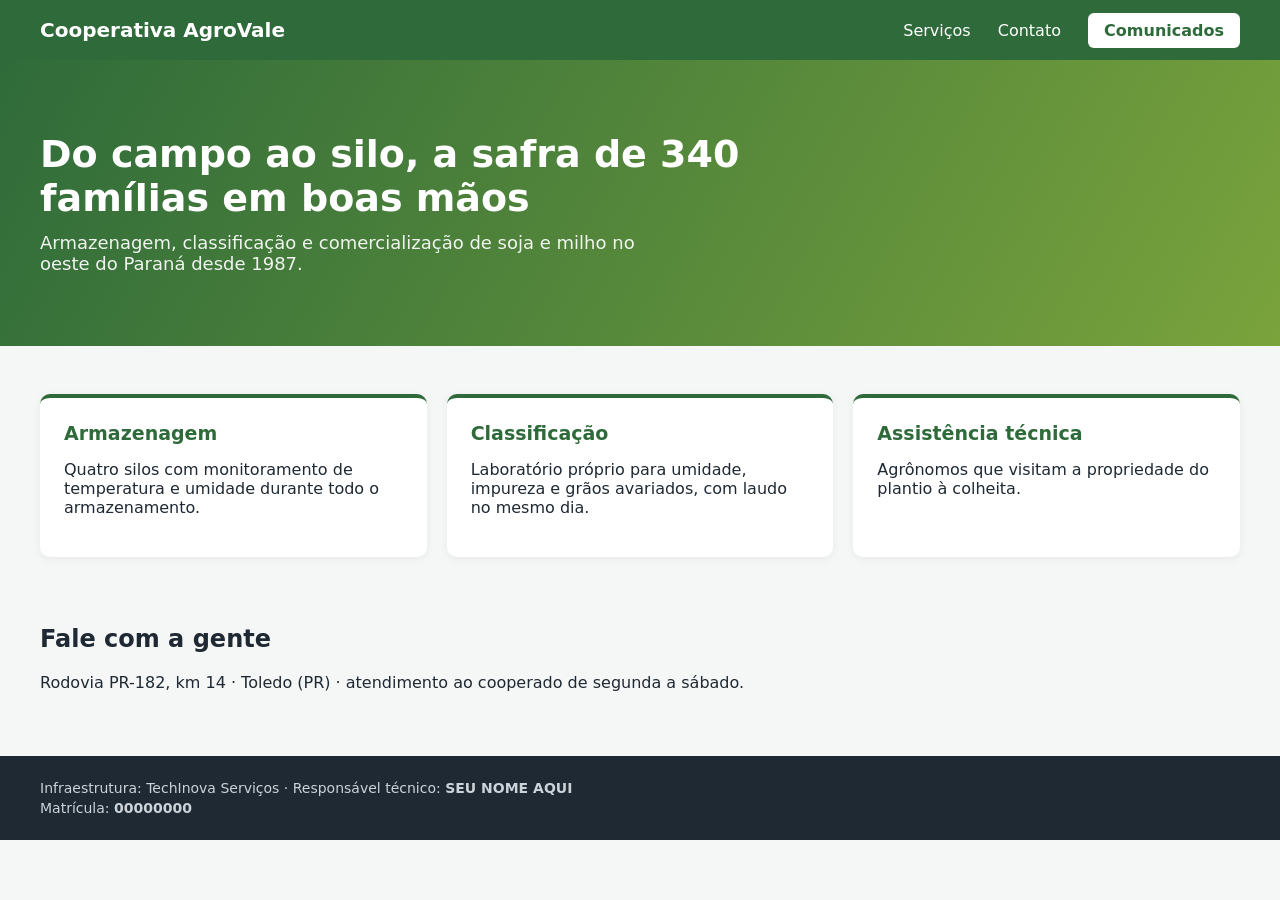
==== portal/html/index.html @ 933c2a88 "estrutura inicial" ====
<!doctype html>
<html lang="pt-br">
  <head>
    <meta charset="utf-8" />
    <meta name="viewport" content="width=device-width, initial-scale=1" />
    <title>Cooperativa AgroVale · Portal</title>
    <link rel="stylesheet" href="estilo.css" />
  </head>
  <body>
    <header>
      <div class="marca">Cooperativa AgroVale</div>
      <nav>
        <a href="#servicos">Serviços</a>
        <a href="#contato">Contato</a>
        <a class="botao" href="#" id="link-blog">Comunicados</a>
      </nav>
    </header>

    <section class="hero">
      <h1>Do campo ao silo, a safra de 340 famílias em boas mãos</h1>
      <p>
        Armazenagem, classificação e comercialização de soja e milho no oeste do
        Paraná desde 1987.
      </p>
    </section>

    <section id="servicos" class="cards">
      <article>
        <h2>Armazenagem</h2>
        <p>
          Quatro silos com monitoramento de temperatura e umidade durante todo o
          armazenamento.
        </p>
      </article>
      <article>
        <h2>Classificação</h2>
        <p>
          Laboratório próprio para umidade, impureza e grãos avariados, com
          laudo no mesmo dia.
        </p>
      </article>
      <article>
        <h2>Assistência técnica</h2>
        <p>Agrônomos que visitam a propriedade do plantio à colheita.</p>
      </article>
    </section>

    <section id="contato" class="contato">
      <h2>Fale com a gente</h2>
      <p>
        Rodovia PR-182, km 14 · Toledo (PR) · atendimento ao cooperado de
        segunda a sábado.
      </p>
    </section>

    <footer>
      <!-- EDITE AS DUAS LINHAS ABAIXO COM O SEU NOME E A SUA MATRÍCULA -->
      <p>
        Infraestrutura: TechInova Serviços · Responsável técnico:
        <strong id="responsavel">SEU NOME AQUI</strong>
      </p>
      <p>Matrícula: <strong id="matricula">00000000</strong></p>
    </footer>

    <script>
      // O link do blog aponta para a porta 9000 + os dois últimos dígitos da matrícula
      const m = document.getElementById("matricula").textContent.trim();
      const porta = 9000 + parseInt(m.slice(-2), 10);
      document.getElementById("link-blog").href =
        "http://" + location.hostname + ":" + porta;
    </script>
  </body>
</html>
---- portal/html/estilo.css ----
* {
  box-sizing: border-box;
}
body {
  margin: 0;
  font-family: system-ui, "Segoe UI", sans-serif;
  color: #1f2933;
  background: #f5f7f6;
}
header {
  display: flex;
  justify-content: space-between;
  align-items: center;
  padding: 18px 40px;
  background: #2f6b3a;
  color: #fff;
}
.marca {
  font-weight: 700;
  font-size: 20px;
}
nav a {
  color: #fff;
  text-decoration: none;
  margin-left: 22px;
}
nav .botao {
  background: #fff;
  color: #2f6b3a;
  padding: 8px 16px;
  border-radius: 6px;
  font-weight: 600;
}
.hero {
  padding: 72px 40px;
  background: linear-gradient(120deg, #2f6b3a, #7aa33c);
  color: #fff;
}
.hero h1 {
  margin: 0 0 12px;
  font-size: 38px;
  max-width: 760px;
}
.hero p {
  margin: 0;
  font-size: 18px;
  max-width: 640px;
  opacity: 0.92;
}
.cards {
  display: grid;
  grid-template-columns: repeat(auto-fit, minmax(240px, 1fr));
  gap: 20px;
  padding: 48px 40px;
}
.cards article {
  background: #fff;
  border-radius: 10px;
  padding: 24px;
  box-shadow: 0 2px 8px rgba(0, 0, 0, 0.06);
  border-top: 4px solid #2f6b3a;
}
.cards h2 {
  margin: 0 0 8px;
  font-size: 19px;
  color: #2f6b3a;
}
.contato {
  padding: 0 40px 48px;
}
footer {
  background: #1f2933;
  color: #cbd2d9;
  padding: 20px 40px;
  font-size: 14px;
}
footer p {
  margin: 4px 0;
}
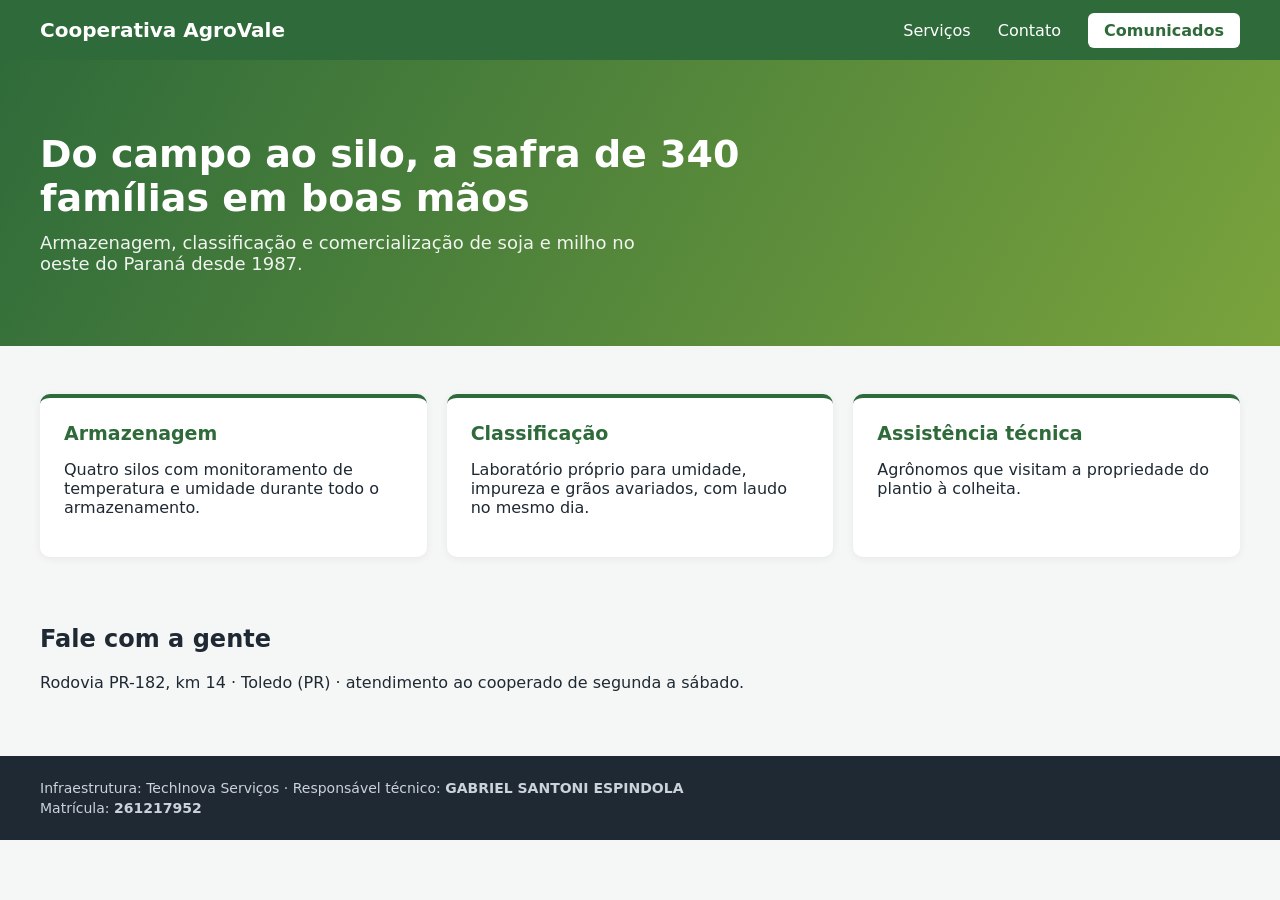
==== commit 3a59687c: "Dockerfile do portal" ====
--- a/portal/html/index.html
+++ b/portal/html/index.html
@@ -57,9 +57,9 @@
       <!-- EDITE AS DUAS LINHAS ABAIXO COM O SEU NOME E A SUA MATRÍCULA -->
       <p>
         Infraestrutura: TechInova Serviços · Responsável técnico:
-        <strong id="responsavel">SEU NOME AQUI</strong>
+        <strong id="responsavel">GABRIEL SANTONI ESPINDOLA</strong>
       </p>
-      <p>Matrícula: <strong id="matricula">00000000</strong></p>
+      <p>Matrícula: <strong id="matricula">261217952</strong></p>
     </footer>
 
     <script>
